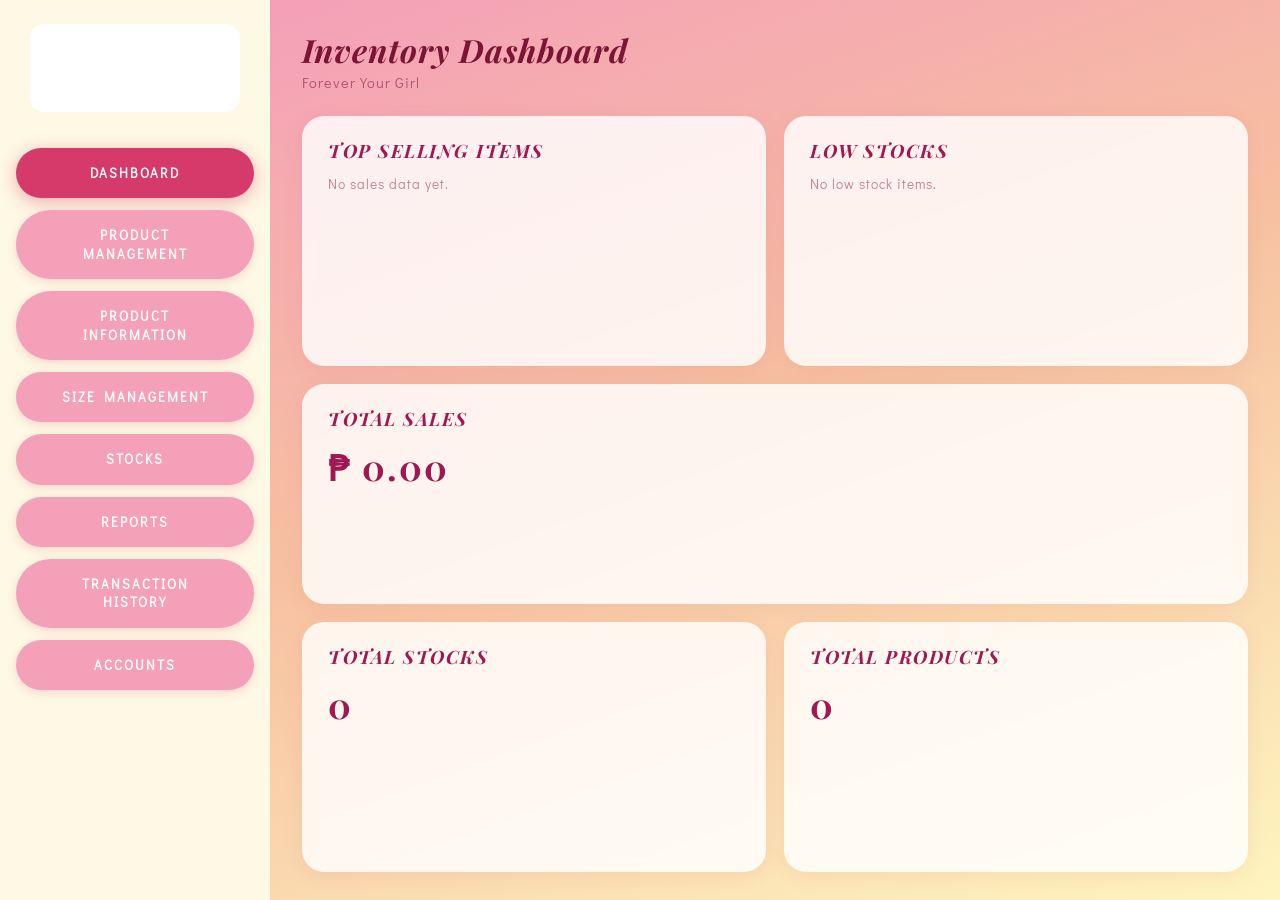
==== dashboard/dashboard.html @ 5a9f6822 "initial dashboard and product management" ====
<!DOCTYPE html>
<html lang="en">
<head>
  <meta charset="UTF-8" />
  <meta name="viewport" content="width=device-width, initial-scale=1.0"/>
  <title>FHILAR - Inventory Dashboard</title>
  <link rel="stylesheet" href="dashboard.css" />
  <link href="https://fonts.googleapis.com/css2?family=Didact+Gothic&family=Playfair+Display:ital,wght@0,400;0,700;1,400;1,700&family=Cormorant+Garamond:ital,wght@0,300;0,400;0,600;0,700;1,300;1,400&display=swap" rel="stylesheet"/>
</head>
<body>

  <div class="app-layout">

    <!-- ── Sidebar ── -->
    <aside class="sidebar">
      <div class="sidebar-logo">
        <div class="logo-crop" id="logoCrop"></div>
      </div>

      <nav class="sidebar-nav">
        <button class="nav-btn active" data-page="dashboard">DASHBOARD</button>
        <button class="nav-btn" data-page="product-management">PRODUCT<br>MANAGEMENT</button>
        <button class="nav-btn" data-page="product-information">PRODUCT<br>INFORMATION</button>
        <button class="nav-btn" data-page="size-management">SIZE MANAGEMENT</button>
        <button class="nav-btn" data-page="stocks">STOCKS</button>
        <button class="nav-btn" data-page="reports">REPORTS</button>
        <button class="nav-btn" data-page="transaction-history">TRANSACTION<br>HISTORY</button>
        <button class="nav-btn" data-page="accounts">ACCOUNTS</button>
      </nav>
    </aside>

    <!-- ── Main Content ── -->
    <main class="main-content">
      <div class="dashboard-header">
        <h1 class="dash-title">Inventory Dashboard</h1>
        <p class="dash-subtitle">Forever Your Girl</p>
      </div>

      <div class="dashboard-grid">

        <!-- Top Selling Items -->
        <div class="dash-card card-top-selling">
          <h2 class="card-label">TOP SELLING ITEMS</h2>
          <div class="card-body" id="topSellingBody">
            <p class="card-empty">No data available.</p>
          </div>
        </div>

        <!-- Low Stocks -->
        <div class="dash-card card-low-stocks">
          <h2 class="card-label">LOW STOCKS</h2>
          <div class="card-body" id="lowStocksBody">
            <p class="card-empty">No data available.</p>
          </div>
        </div>

        <!-- Total Sales -->
        <div class="dash-card card-total-sales">
          <h2 class="card-label">TOTAL SALES</h2>
          <div class="card-body" id="totalSalesBody">
            <p class="card-value" id="totalSalesValue">₱ 0.00</p>
          </div>
        </div>

        <!-- Total Stocks -->
        <div class="dash-card card-total-stocks">
          <h2 class="card-label">TOTAL STOCKS</h2>
          <div class="card-body" id="totalStocksBody">
            <p class="card-value" id="totalStocksValue">0</p>
          </div>
        </div>

        <!-- Total Products -->
        <div class="dash-card card-total-products">
          <h2 class="card-label">TOTAL PRODUCTS</h2>
          <div class="card-body" id="totalProductsBody">
            <p class="card-value" id="totalProductsValue">0</p>
          </div>
        </div>

      </div>
    </main>
  </div>

  <script src="dashboard.js"></script>
</body>
</html>
---- dashboard/dashboard.css ----
@import url('https://fonts.googleapis.com/css2?family=Didact+Gothic&family=Playfair+Display:ital,wght@0,400;0,700;1,400;1,700&family=Cormorant+Garamond:ital,wght@0,300;0,400;0,600;0,700;1,300;1,400&display=swap');

* {
  margin: 0;
  padding: 0;
  box-sizing: border-box;
}

body {
  min-height: 100vh;
  font-family: 'Didact Gothic', sans-serif;
  background: #f5e6ea;
}

/* ── App Layout ── */
.app-layout {
  display: flex;
  min-height: 100vh;
}

/* ══════════════════════════════
   SIDEBAR
══════════════════════════════ */
.sidebar {
  width: 270px;
  min-height: 100vh;
  background: #fef9e4;
  display: flex;
  flex-direction: column;
  align-items: center;
  padding: 24px 16px 32px;
  gap: 28px;
  flex-shrink: 0;
  box-shadow: 2px 0 12px rgba(200, 80, 110, 0.08);
}

/* ── Logo area ── */
.sidebar-logo {
  display: flex;
  flex-direction: column;
  align-items: center;
  padding-bottom: 8px;
  width: 100%;
}

/* Logo crop box — JS sets background-image and fine-tunes position */
.logo-crop {
  width: 210px;
  height: 88px;
  overflow: hidden;
  border-radius: 14px;
  background-color: white;
  background-image: url('../assets/images/fhilar.jpg');
  background-repeat: no-repeat;
  /* Scale image wide enough so the FHILAR word fills the strip */
  background-size: 210px auto;
  /* Default: show top of image; JS will adjust if needed */
  background-position: center top;
}

/* ── Nav ── */
.sidebar-nav {
  display: flex;
  flex-direction: column;
  gap: 12px;
  width: 100%;
}

.nav-btn {
  width: 100%;
  padding: 16px 12px;
  border: none;
  border-radius: 50px;
  background: #f4a0b8;
  color: #ffffff;
  font-family: 'Didact Gothic', sans-serif;
  font-size: 0.82rem;
  font-weight: 700;
  letter-spacing: 2px;
  text-align: center;
  cursor: pointer;
  transition: background 0.2s, transform 0.15s, box-shadow 0.2s;
  box-shadow: 0 3px 10px rgba(214, 58, 106, 0.18);
  line-height: 1.4;
}

.nav-btn:hover {
  background: #e07090;
  transform: translateY(-2px);
  box-shadow: 0 6px 16px rgba(214, 58, 106, 0.3);
}

.nav-btn:active {
  transform: translateY(0);
}

.nav-btn.active {
  background: #d63a6a;
  box-shadow: 0 4px 18px rgba(214, 58, 106, 0.4);
}

/* ══════════════════════════════
   MAIN CONTENT
══════════════════════════════ */
.main-content {
  flex: 1;
  padding: 28px 32px;
  background: linear-gradient(160deg, #f4a0b8 0%, #f7c0a0 45%, #fef5c0 100%);
  min-height: 100vh;
  display: flex;
  flex-direction: column;
  gap: 20px;
  animation: fadeIn 0.5s ease;
}

@keyframes fadeIn {
  from { opacity: 0; transform: translateY(-12px); }
  to   { opacity: 1; transform: translateY(0); }
}

/* ── Header ── */
.dashboard-header {
  margin-bottom: 4px;
}

.dash-title {
  font-family: 'Playfair Display', serif;
  font-size: 2rem;
  font-weight: 700;
  font-style: italic;
  color: #7a1535;
  letter-spacing: 1px;
}

.dash-subtitle {
  font-family: 'Didact Gothic', sans-serif;
  font-size: 0.9rem;
  color: #b05070;
  letter-spacing: 1px;
  margin-top: 2px;
}

/* ══════════════════════════════
   DASHBOARD GRID
══════════════════════════════ */
.dashboard-grid {
  display: grid;
  grid-template-columns: 1fr 1fr;
  grid-template-rows: auto auto auto;
  gap: 18px;
  flex: 1;
}

/* ── Cards ── */
.dash-card {
  background: rgba(255, 255, 255, 0.82);
  border-radius: 22px;
  padding: 22px 26px;
  display: flex;
  flex-direction: column;
  gap: 12px;
  backdrop-filter: blur(6px);
  box-shadow: 0 4px 20px rgba(200, 80, 110, 0.1);
  transition: transform 0.2s, box-shadow 0.2s;
}

.dash-card:hover {
  transform: translateY(-3px);
  box-shadow: 0 8px 28px rgba(200, 80, 110, 0.18);
}

/* Grid placement */
.card-top-selling   { grid-column: 1; grid-row: 1; }
.card-low-stocks    { grid-column: 2; grid-row: 1; }
.card-total-sales   { grid-column: 1 / 3; grid-row: 2; }
.card-total-stocks  { grid-column: 1; grid-row: 3; }
.card-total-products { grid-column: 2; grid-row: 3; }

/* ── Card label ── */
.card-label {
  font-family: 'Playfair Display', serif;
  font-size: 1.15rem;
  font-weight: 700;
  font-style: italic;
  color: #a01850;
  letter-spacing: 1.5px;
}

/* ── Card body ── */
.card-body {
  flex: 1;
  min-height: 90px;
  display: flex;
  align-items: flex-start;
  flex-direction: column;
  gap: 6px;
}

.card-empty {
  color: #c08090;
  font-size: 0.85rem;
  font-family: 'Didact Gothic', sans-serif;
  letter-spacing: 1px;
}

.card-value {
  font-family: 'Playfair Display', serif;
  font-size: 2.2rem;
  font-weight: 700;
  color: #a01850;
  letter-spacing: 2px;
}

/* Total sales card body slightly larger */
.card-total-sales .card-body {
  min-height: 60px;
}

/* ── Card list items (low stocks / top selling) ── */
.card-list-item {
  width: 100%;
  display: flex;
  justify-content: space-between;
  align-items: center;
  padding: 6px 0;
  border-bottom: 1px solid rgba(214, 58, 106, 0.1);
}

.card-list-item:last-child {
  border-bottom: none;
}

.item-name {
  font-family: 'Didact Gothic', sans-serif;
  font-size: 0.88rem;
  color: #7a1535;
  letter-spacing: 0.5px;
}

.item-qty {
  font-family: 'Playfair Display', serif;
  font-size: 0.88rem;
  font-weight: 700;
  color: #d63a6a;
  letter-spacing: 0.5px;
}

/* ── Responsive ── */
@media (max-width: 900px) {
  .sidebar {
    width: 200px;
  }
  .sidebar-brand {
    font-size: 1.5rem;
  }
}

@media (max-width: 680px) {
  .app-layout {
    flex-direction: column;
  }
  .sidebar {
    width: 100%;
    min-height: unset;
    flex-direction: row;
    flex-wrap: wrap;
    justify-content: center;
    padding: 16px;
  }
  .sidebar-nav {
    flex-direction: row;
    flex-wrap: wrap;
    justify-content: center;
  }
  .nav-btn {
    width: auto;
    padding: 10px 18px;
    font-size: 0.75rem;
  }
  .dashboard-grid {
    grid-template-columns: 1fr;
  }
  .card-low-stocks,
  .card-total-sales,
  .card-total-stocks,
  .card-total-products {
    grid-column: 1;
    grid-row: auto;
  }
}
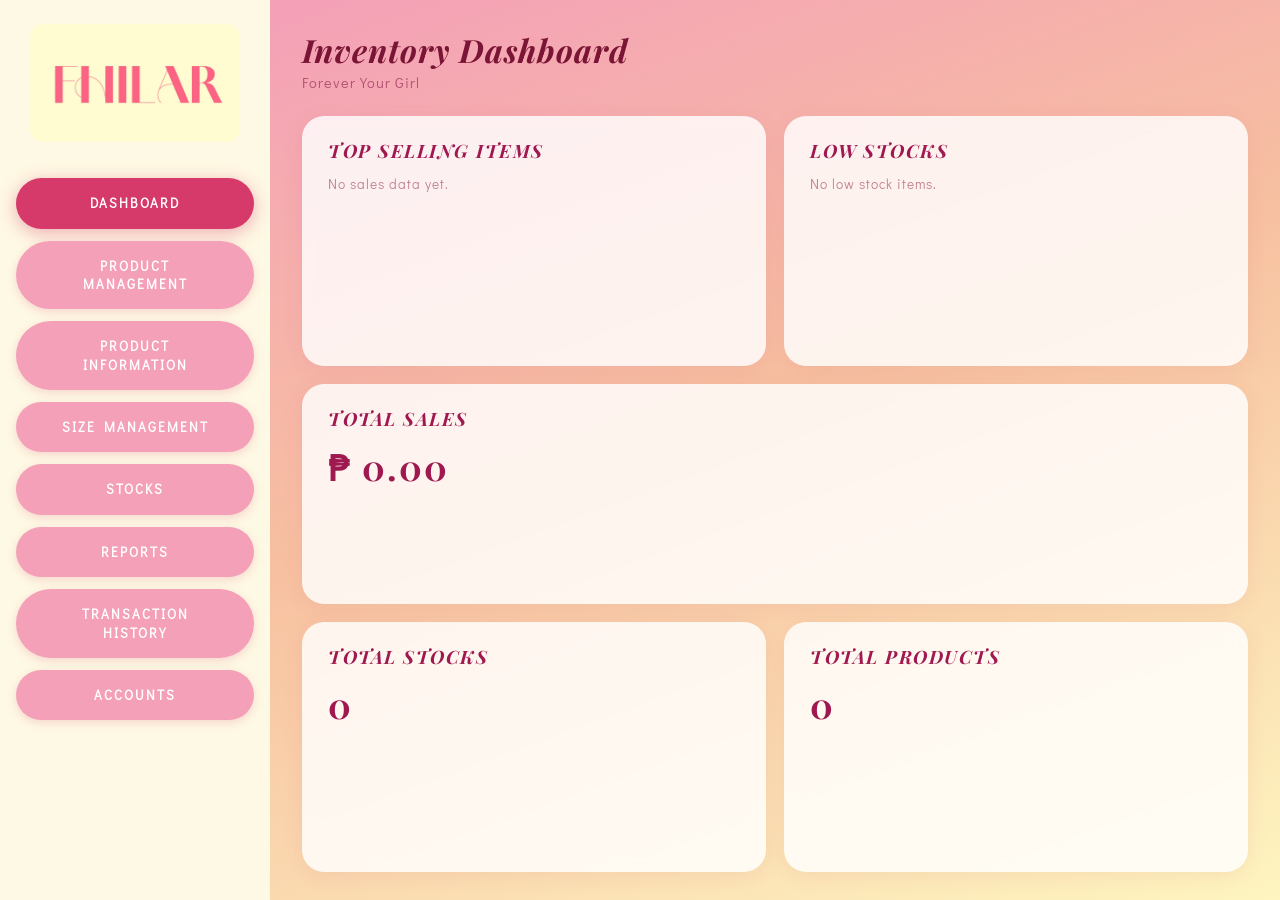
==== commit 8a675653: "fixed 3 sidebar button" ====
--- a/dashboard/dashboard.html
+++ b/dashboard/dashboard.html
@@ -14,7 +14,7 @@
     <!-- ── Sidebar ── -->
     <aside class="sidebar">
       <div class="sidebar-logo">
-        <div class="logo-crop" id="logoCrop"></div>
+        <img src="../assets/images/sidebar-logo.jpg" alt="FHILAR Logo" class="sidebar-logo-img" />
       </div>
 
       <nav class="sidebar-nav">
--- a/dashboard/dashboard.css
+++ b/dashboard/dashboard.css
@@ -43,19 +43,12 @@
   width: 100%;
 }
 
-/* Logo crop box — JS sets background-image and fine-tunes position */
-.logo-crop {
+.sidebar-logo-img {
   width: 210px;
-  height: 88px;
-  overflow: hidden;
+  height: auto;
   border-radius: 14px;
-  background-color: white;
-  background-image: url('../assets/images/fhilar.jpg');
-  background-repeat: no-repeat;
-  /* Scale image wide enough so the FHILAR word fills the strip */
-  background-size: 210px auto;
-  /* Default: show top of image; JS will adjust if needed */
-  background-position: center top;
+  object-fit: contain;
+  display: block;
 }
 
 /* ── Nav ── */
@@ -170,10 +163,10 @@
 }
 
 /* Grid placement */
-.card-top-selling   { grid-column: 1; grid-row: 1; }
-.card-low-stocks    { grid-column: 2; grid-row: 1; }
-.card-total-sales   { grid-column: 1 / 3; grid-row: 2; }
-.card-total-stocks  { grid-column: 1; grid-row: 3; }
+.card-top-selling    { grid-column: 1; grid-row: 1; }
+.card-low-stocks     { grid-column: 2; grid-row: 1; }
+.card-total-sales    { grid-column: 1 / 3; grid-row: 2; }
+.card-total-stocks   { grid-column: 1; grid-row: 3; }
 .card-total-products { grid-column: 2; grid-row: 3; }
 
 /* ── Card label ── */
@@ -211,12 +204,11 @@
   letter-spacing: 2px;
 }
 
-/* Total sales card body slightly larger */
 .card-total-sales .card-body {
   min-height: 60px;
 }
 
-/* ── Card list items (low stocks / top selling) ── */
+/* ── Card list items ── */
 .card-list-item {
   width: 100%;
   display: flex;
@@ -247,18 +239,11 @@
 
 /* ── Responsive ── */
 @media (max-width: 900px) {
-  .sidebar {
-    width: 200px;
-  }
-  .sidebar-brand {
-    font-size: 1.5rem;
-  }
+  .sidebar { width: 200px; }
 }
 
 @media (max-width: 680px) {
-  .app-layout {
-    flex-direction: column;
-  }
+  .app-layout { flex-direction: column; }
   .sidebar {
     width: 100%;
     min-height: unset;
@@ -277,9 +262,7 @@
     padding: 10px 18px;
     font-size: 0.75rem;
   }
-  .dashboard-grid {
-    grid-template-columns: 1fr;
-  }
+  .dashboard-grid { grid-template-columns: 1fr; }
   .card-low-stocks,
   .card-total-sales,
   .card-total-stocks,
